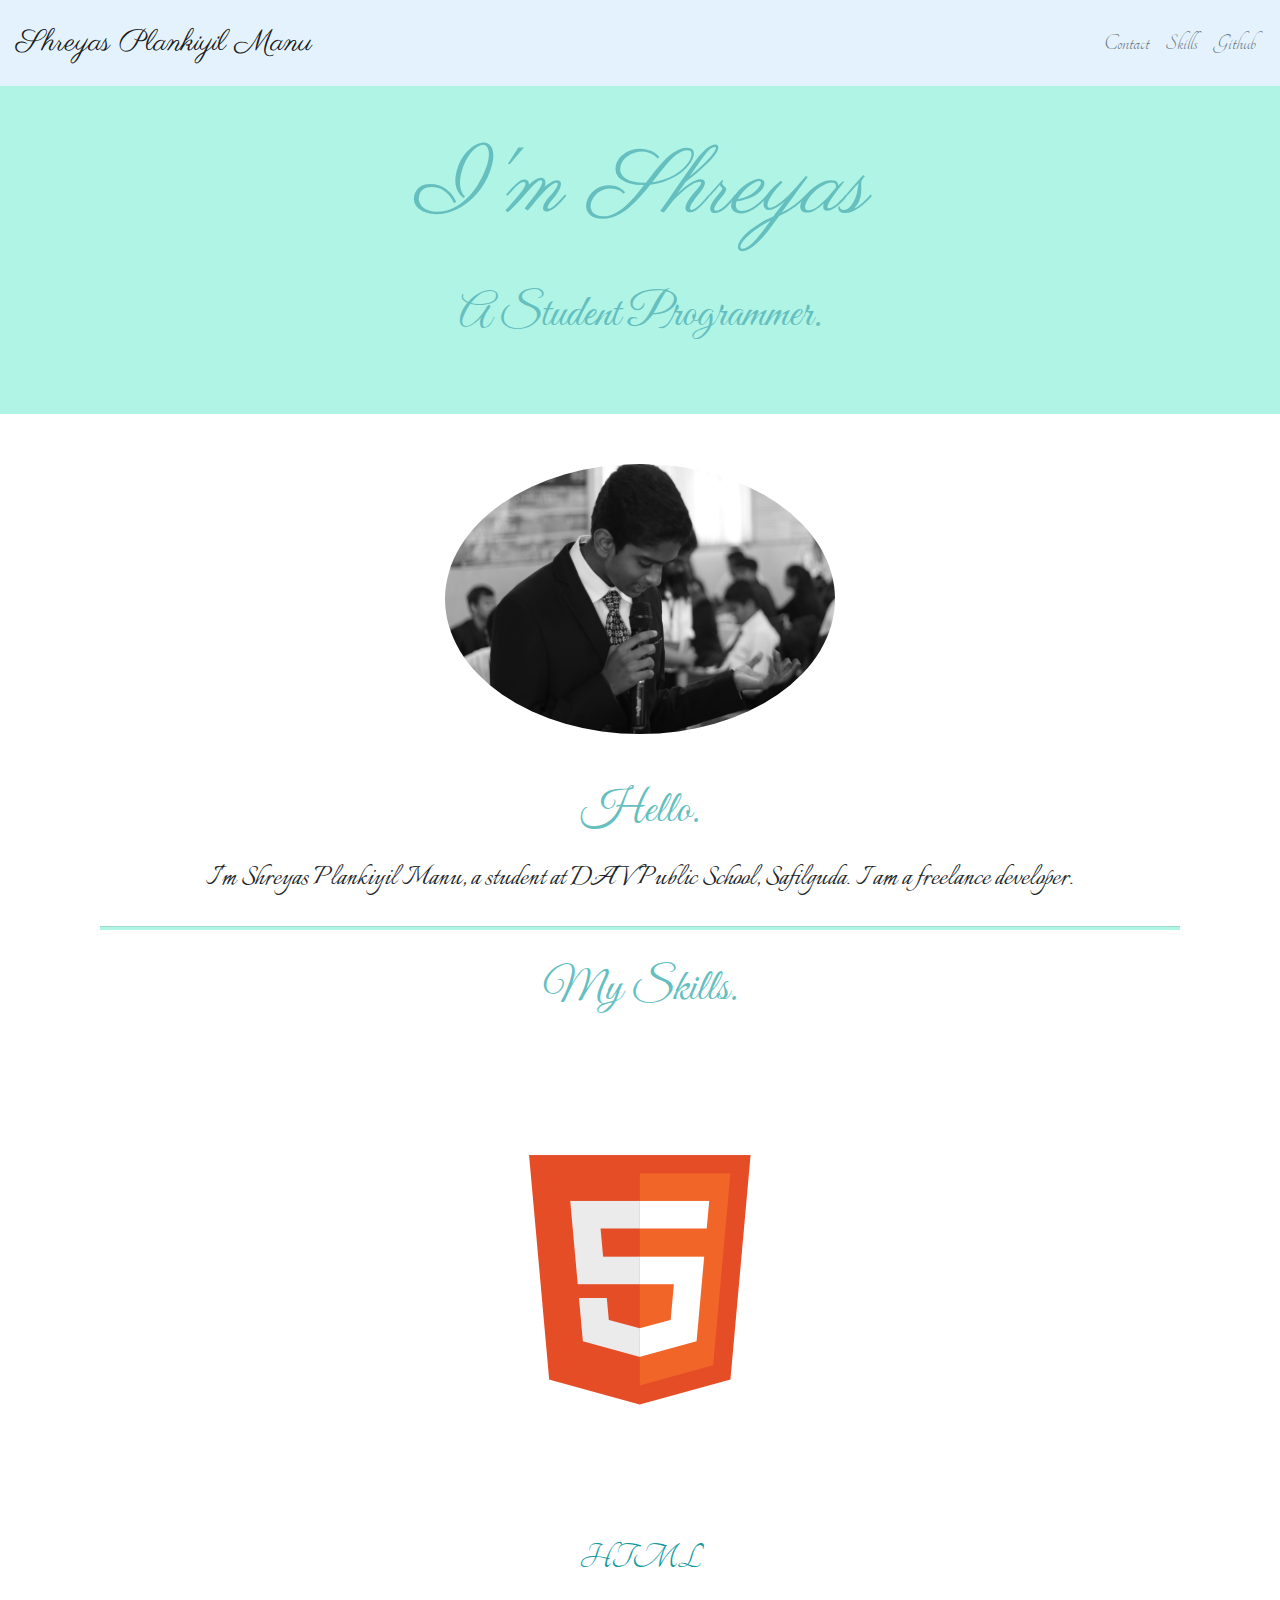
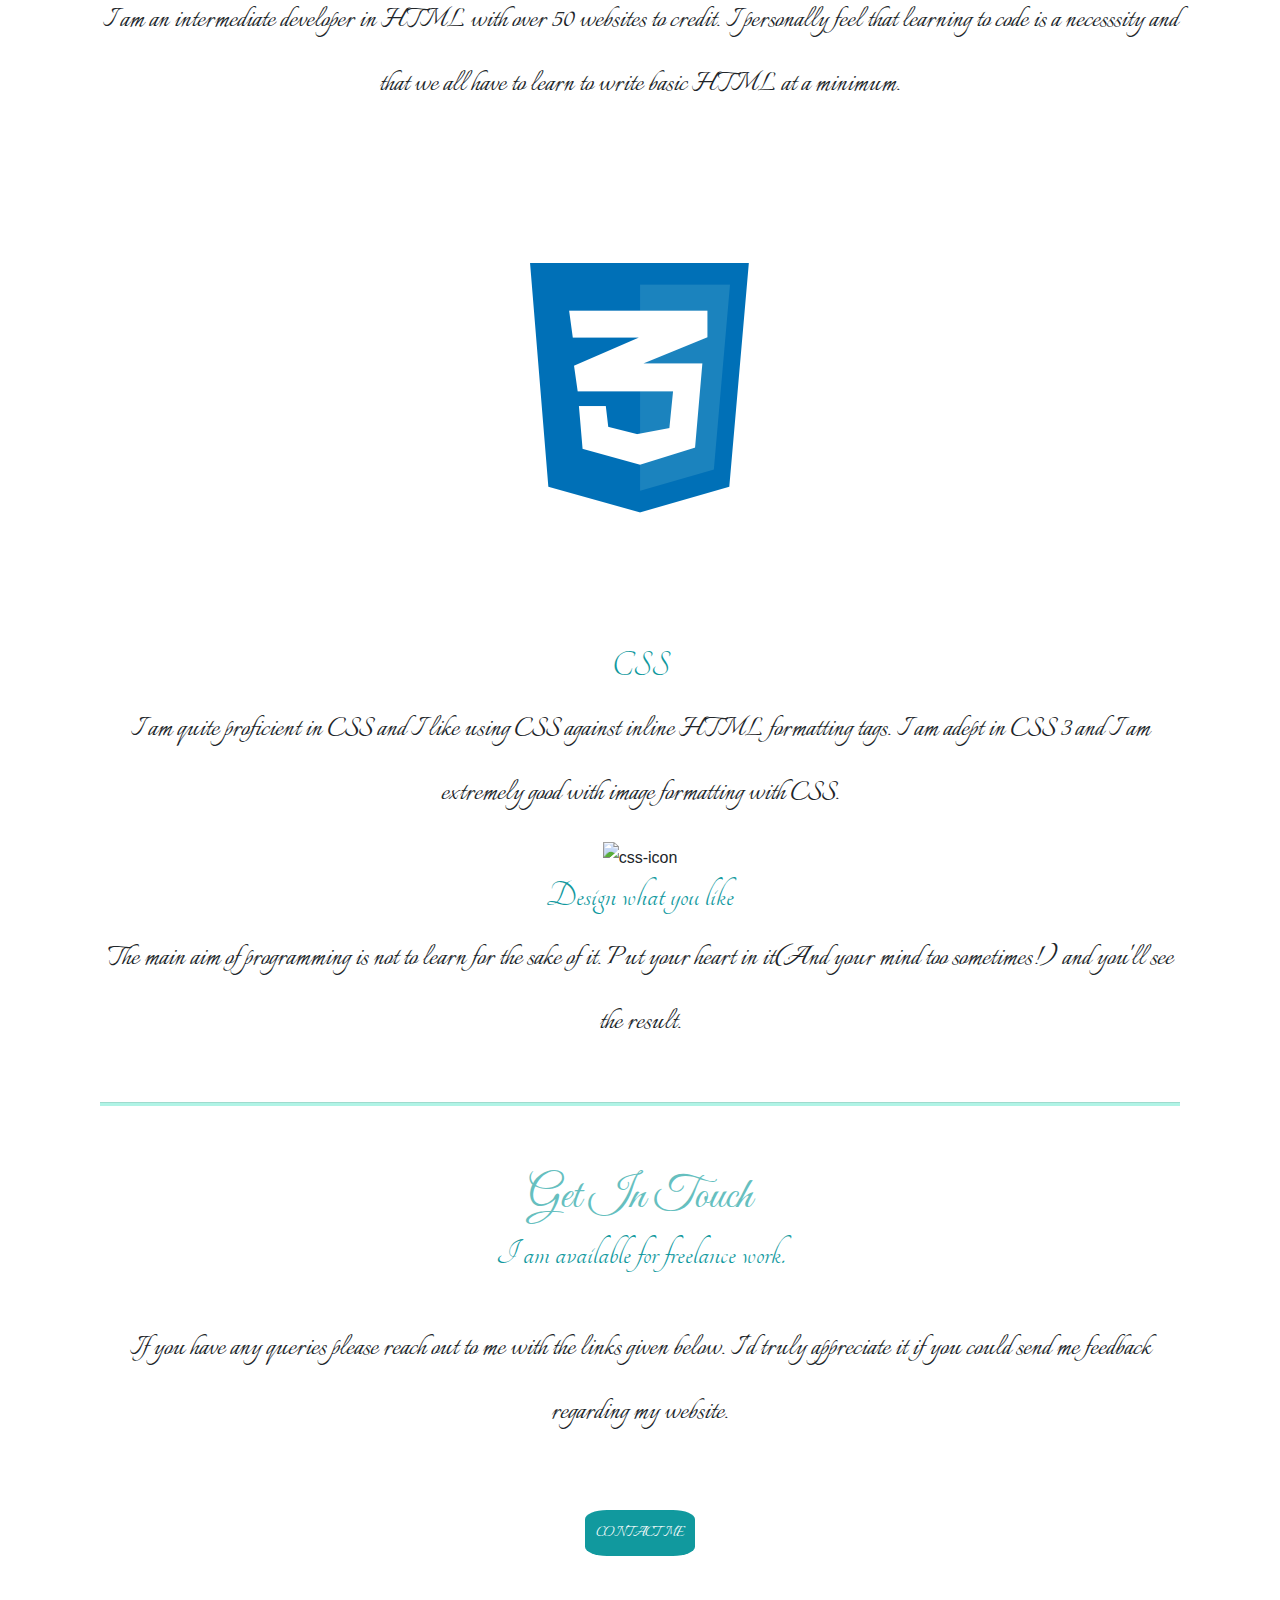
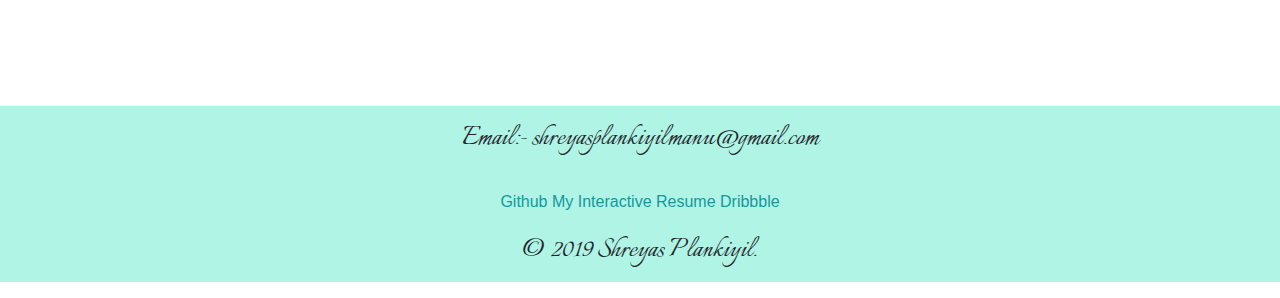
==== index.html @ 8e3399fc "Update index.html" ====
<!DOCTYPE html>
<html>

<head>
  <meta charset="utf-8">
  <script src="https://code.jquery.com/jquery-3.3.1.slim.min.js" integrity="sha384-q8i/X+965DzO0rT7abK41JStQIAqVgRVzpbzo5smXKp4YfRvH+8abtTE1Pi6jizo" crossorigin="anonymous"></script>
<script src="https://cdnjs.cloudflare.com/ajax/libs/popper.js/1.14.7/umd/popper.min.js" integrity="sha384-UO2eT0CpHqdSJQ6hJty5KVphtPhzWj9WO1clHTMGa3JDZwrnQq4sF86dIHNDz0W1" crossorigin="anonymous"></script>
<script src="https://stackpath.bootstrapcdn.com/bootstrap/4.3.1/js/bootstrap.min.js" integrity="sha384-JjSmVgyd0p3pXB1rRibZUAYoIIy6OrQ6VrjIEaFf/nJGzIxFDsf4x0xIM+B07jRM" crossorigin="anonymous"></script>
  <link rel="stylesheet" href="https://stackpath.bootstrapcdn.com/bootstrap/4.3.1/css/bootstrap.min.css" integrity="sha384-ggOyR0iXCbMQv3Xipma34MD+dH/1fQ784/j6cY/iJTQUOhcWr7x9JvoRxT2MZw1T" crossorigin="anonymous">
  <title>Shreyas Manu- A Student Programmer</title>
  <link rel="stylesheet" href="master.css">
  <link rel="icon" href="Steve.ico">
<link href="https://fonts.googleapis.com/css?family=Italianno&display=swap" rel="stylesheet">
  <link href='https://fonts.googleapis.com/css?family=Parisienne' rel="stylesheet">
  <link href="https://fonts.googleapis.com/css?family=Alex+Brush&display=swap" rel="stylesheet">
  <link href="https://fonts.googleapis.com/css?family=Great+Vibes&display=swap" rel="stylesheet">
  <link href="https://fonts.googleapis.com/css?family=Tangerine&display=swap" rel="stylesheet">

</head>

<body>
  <nav class="navbar navbar-expand-lg navbar-light" style="background-color: #e3f2fd;">

    <a class="navbar-brand" href="">Shreyas Plankiyil Manu</a>

    <button class="navbar-toggler" type="button" data-toggle="collapse" data-target="#navbarTogglerDemo02">
      <span class="navbar-toggler-icon"></span>
    </button>

    <div class="collapse navbar-collapse" id="navbarTogglerDemo02">

      <ul class="navbar-nav ml-auto">
        <li class="nav-item">
          <a class="nav-link" href="mailto:shreyasplankiyil@gmail.com">Contact</a>
        </li>
        <li class="nav-item">
          <a class="nav-link" href="#Skills">Skills</a>
        </li>
        <li class="nav-item">
          <a class="nav-link" href="https://github.com/shreyasplankiyil/">Github</a>
        </li>
      </ul>

    </div>
  </nav>

  <div class="top-container">


    <h1><em>I'm Shreyas</em></h1>

    <h2>A Student Programmer.</h2>
  
   <img class="mountain" src="https://media0.giphy.com/media/O0CmQdUr0IY1i/200w.webp?cid=790b76115ced53774f654c6f6b948c7a&rid=200w.webp" alt="">
    <br> <br>
  </div>
  <div class="middle-container">
    <div class="profile">
      <img src="My Photo.JPG" alt="My Photo" width="390px" height="270px" class="Me">
      <h2>Hello.</h2>
      <p>I'm Shreyas Plankiyil Manu, a student at DAV Public School, Safilguda. I am a freelance developer.</p>
    </div>
    <hr><br>
    <div class="skills">
      <a name="Skills"> <h2>My Skills.</h2> </a>
      <div class="skill-row">
        <img class="skills" src="Html.png" alt="Computer picture">
        <h3>HTML</h3>
        <p>I am an intermediate developer in HTML with over 50 websites to credit. I personally feel that learning to code is a necesssity and that we all have to learn to write basic HTML at a minimum. </p>
      </div>
      <div class="skill-row">
        <img class="imageofcss" src="css.png" alt="">
        <h3>CSS</h3>
        <p>I am quite proficient in CSS and I like using CSS against inline HTML formatting tags. I am adept in CSS 3 and I am extremely good with image formatting with CSS.</p>
      </div>
        <div class="skill-row">
       <img class="design-icon" src="https://media1.giphy.com/media/9LXWHpIZ0ygUXywnj7/giphy.gif?cid=3640f6095c01b2ff3134355149c90b77" alt="css-icon" alt="html-icon">
       <h3>Design what you like</h3>
       <p> The main aim of programming is not to learn for the sake of it. Put your heart in it(And your mind too sometimes!) and you'll see the result.</p>
     </div><br>
    </div>
    <hr> <br> <br>
    <div class="contact-me">
      <h2>Get In Touch</h2>
      <h3>I am available for freelance work.</h3><br>
      <p>If you have any queries please reach out to me with the links given below. I'd truly appreciate it if you could send me feedback regarding my website.</p>
      <a class="btn" href="mailto:shreyasplankiyilmanu@gmail.com">CONTACT ME</a>

    </div>
  </div>


  <div class="bottom-container">
   <p>Email:- shreyasplankiyilmanu@gmail.com </p>
    <a class="footer-link" target="_blank" href="https://github.com/Shreyasplankiyil">Github</a>
    <a class="footer-link" target="_blank" href="https://shreyasplankiyil.github.io/CV/">My Interactive Resume</a>
    <a class="footer-link" target="_blank" href="https://dribbble.com/shreyasplankiyil">Dribbble</a>
    <p>© 2019 Shreyas Plankiyil.</p>
    <script>
      let element = document.getElementById("footer");
      element.innerHTML = "<small>&copy; " + new Date().getFullYear() + " YOUR NAME</small>";
    </script>
  </div>
</body>

</head>

</html>
---- master.css ----
/*******************************************Tag Selectors******************************************/
body {
  margin: 0px;
  text-align: center;
  line-height: 2;
}

hr {
  height: 3px;
  background-color: #b0f4e6;
  margin: 0;
}

h1 {
  margin-top: 0px;
  font-family: 'Parisienne';
  font-size: 90px;
  color: #66BFBF;
  line-height: 2;
}

h2 {
  font-family: 'Great Vibes', cursive;
  font-size: 45px;
  color: #66BFBF;
  font-weight: normal;
  ;
}

h3 {
  font-family: 'Tangerine', cursive;
  font-size: 37px;
  color: #11999E
}

a {
  color: #11999E;
}

p {
font-family: 'Italianno', cursive;
font-weight: lighter;
  font-size: 32px;
}

/***************************************Class Selectors************************************************/
.top-container {
  background-color: #b0f4e6;
  padding-top: 100px;
}

.middle-container {
  padding: 100px;
}

.bottom-container {
  background-color: #b0f4e6;
}

.bottom-cloud {
  position: relative;
  left: 700px;
  bottom: 400px;
}

.top-cloud {
  position: relative;
  right: 300px;
  top: 350px;
}

.Me {
  position: relative;
  bottom: 50px;
  border-radius: 100%
}

.skills {
  border-radius: 50%;
}

.imageofcss {
  border-radius: 50%;
}

.btn {
  background-color: #11999E;
  border-radius: 20%;
  color: white;
  padding: 10px;
  margin: 50px;
  display: inline-block;
  text-decoration: none;
  font-family: 'Italianno', sans-serif;
}

.navbar-brand {
  font-family: 'Parisienne';
  font-size: 30px;
}

.navbar-brand:hover {
  background: url(http://gideonren.com/wp-content/uploads/free-watercolor-textures-teal-blue-watercolor-texture-free-photoshop-brushes-at-brusheezy.jpg);
}

.nav-link {
  font-family: 'Tangerine', cursive;
  font-size: 24px;
}

.nav-link:hover {
  color: #004d61;
}

.mountain{
  position: relative;
  left: 30px;
}

.navbar-expand-lg {
  position: fixed;
  top: 0;
  width: 100%
}

.design-icon{
  height: 350px;
  width: 350px;
}
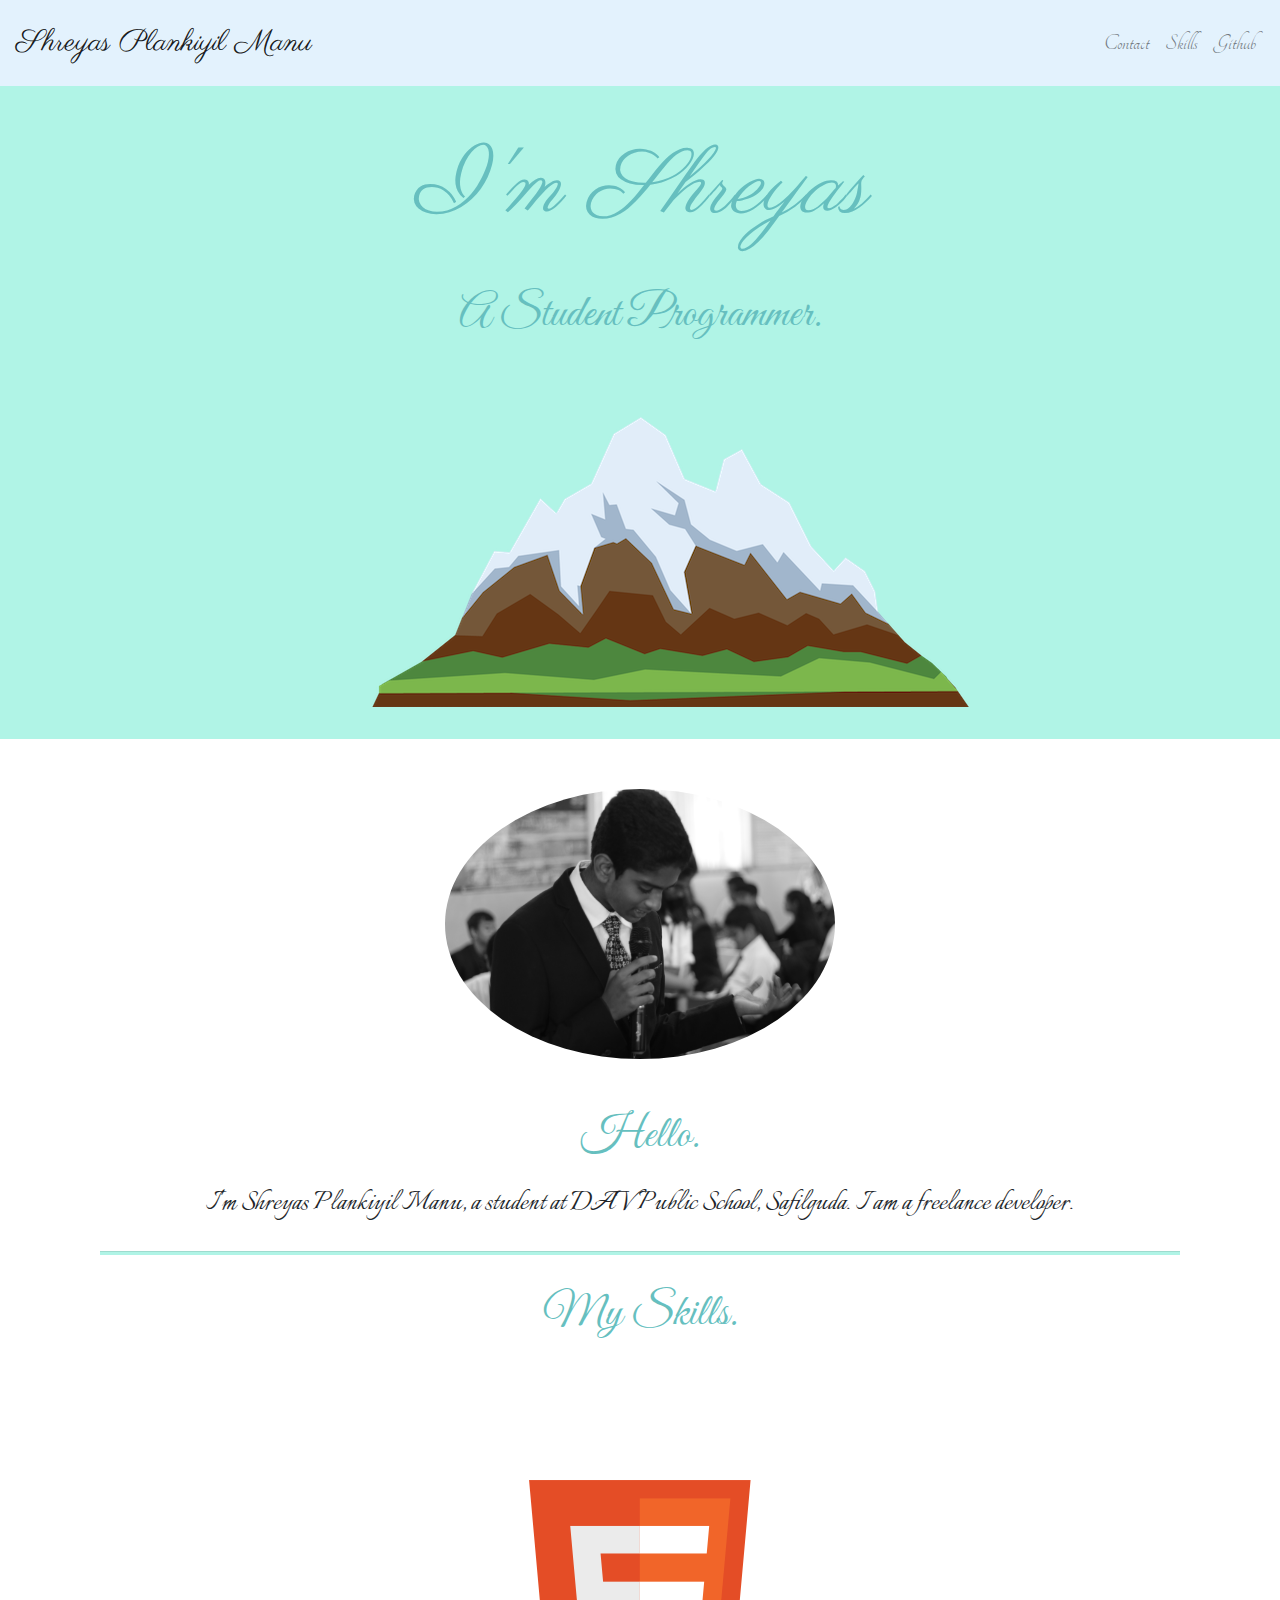
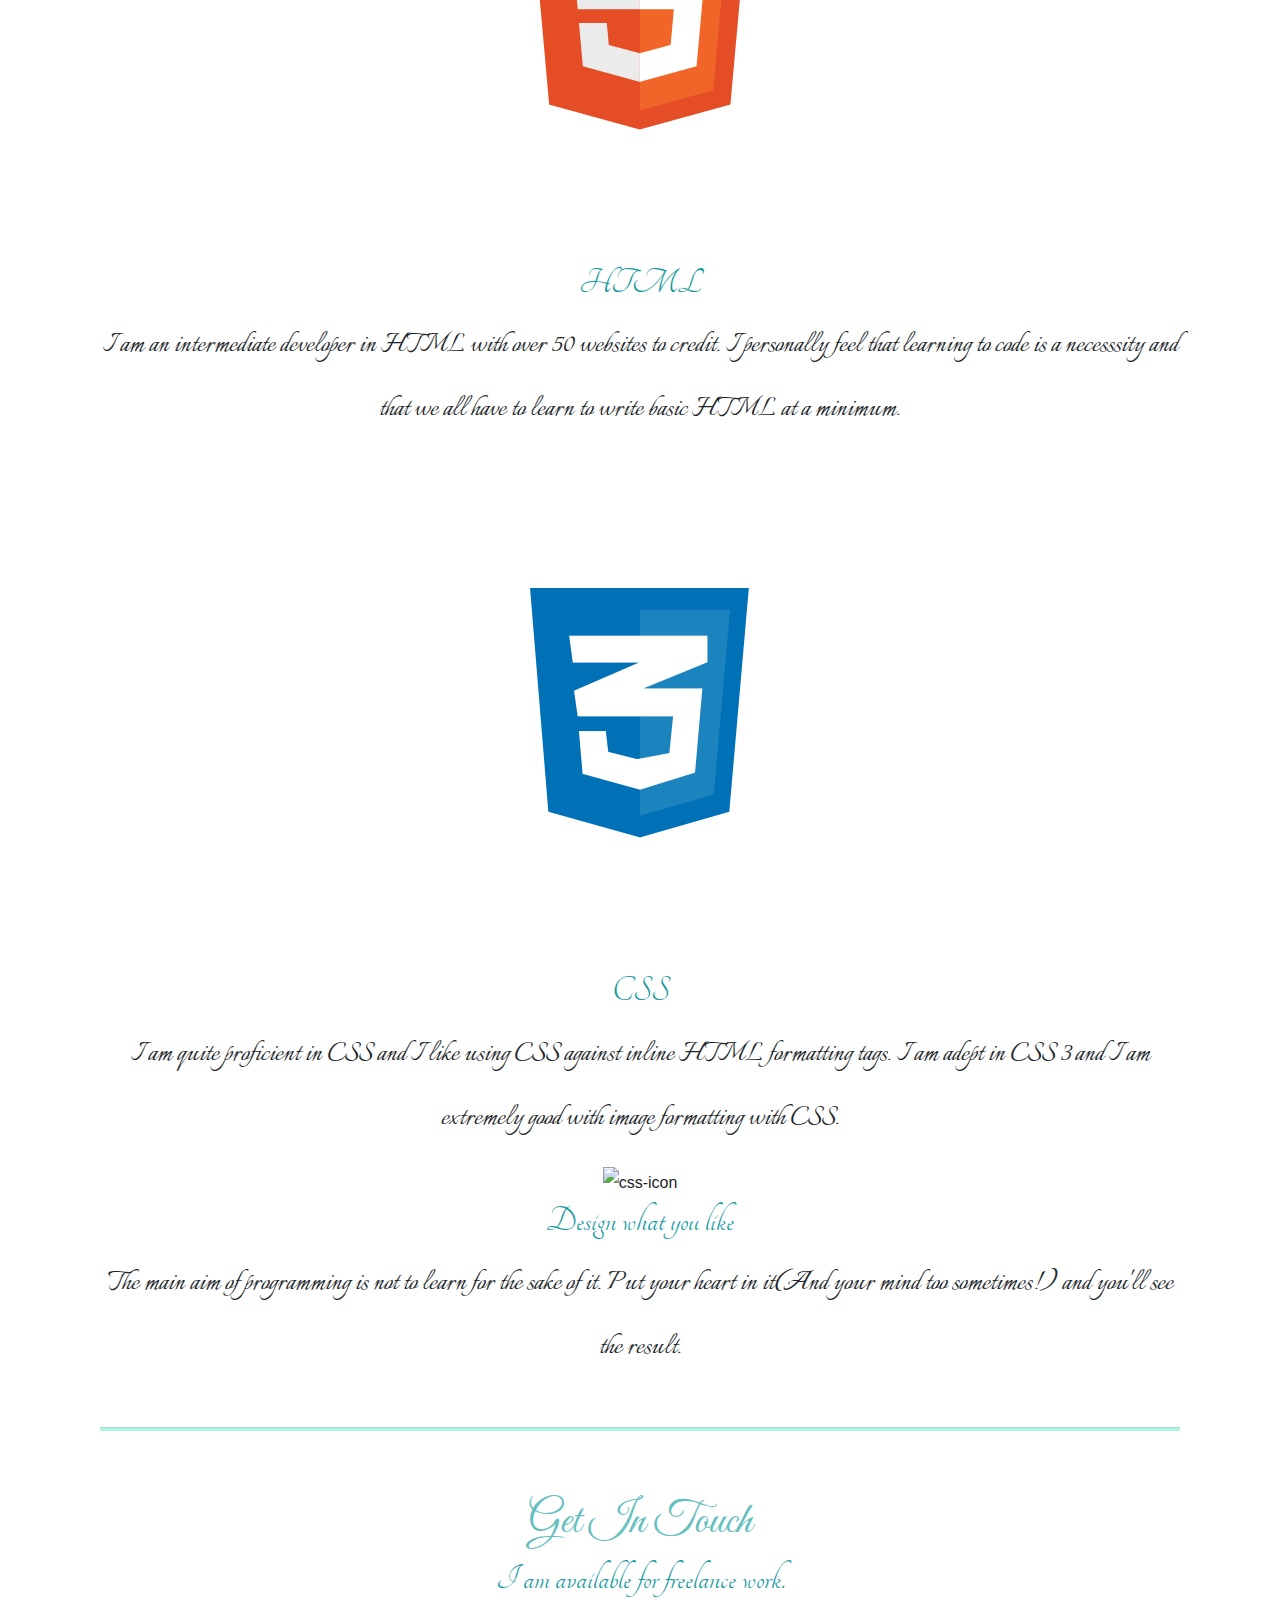
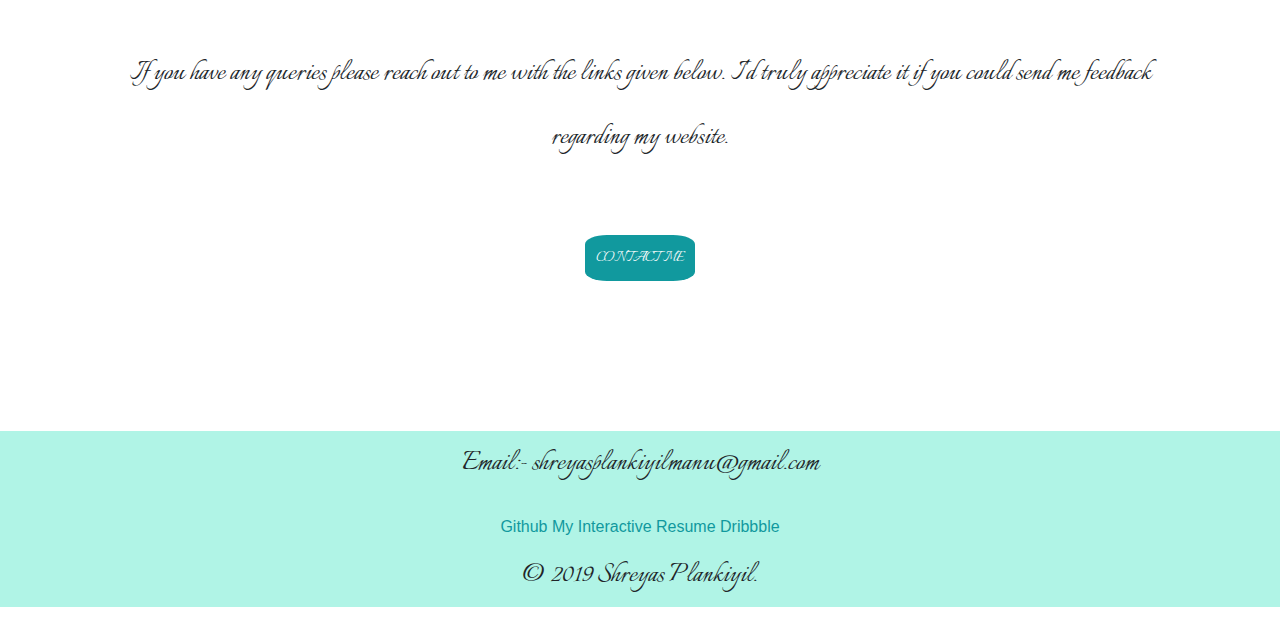
==== commit 6b188848: "Update index.html" ====
--- a/index.html
+++ b/index.html
@@ -6,10 +6,11 @@
   <script src="https://code.jquery.com/jquery-3.3.1.slim.min.js" integrity="sha384-q8i/X+965DzO0rT7abK41JStQIAqVgRVzpbzo5smXKp4YfRvH+8abtTE1Pi6jizo" crossorigin="anonymous"></script>
 <script src="https://cdnjs.cloudflare.com/ajax/libs/popper.js/1.14.7/umd/popper.min.js" integrity="sha384-UO2eT0CpHqdSJQ6hJty5KVphtPhzWj9WO1clHTMGa3JDZwrnQq4sF86dIHNDz0W1" crossorigin="anonymous"></script>
 <script src="https://stackpath.bootstrapcdn.com/bootstrap/4.3.1/js/bootstrap.min.js" integrity="sha384-JjSmVgyd0p3pXB1rRibZUAYoIIy6OrQ6VrjIEaFf/nJGzIxFDsf4x0xIM+B07jRM" crossorigin="anonymous"></script>
-  <link rel="stylesheet" href="https://stackpath.bootstrapcdn.com/bootstrap/4.3.1/css/bootstrap.min.css" integrity="sha384-ggOyR0iXCbMQv3Xipma34MD+dH/1fQ784/j6cY/iJTQUOhcWr7x9JvoRxT2MZw1T" crossorigin="anonymous">
+ <link rel="stylesheet" href="https://stackpath.bootstrapcdn.com/bootstrap/4.3.1/css/bootstrap.min.css" integrity="sha384-ggOyR0iXCbMQv3Xipma34MD+dH/1fQ784/j6cY/iJTQUOhcWr7x9JvoRxT2MZw1T" crossorigin="anonymous">
+ <meta name="google-site-verification" content="2HOZCaeYZ5ebR7ZHZCq2a4vB1IfqceYic_l0BALYp90" />
   <title>Shreyas Manu- A Student Programmer</title>
   <link rel="stylesheet" href="master.css">
-  <link rel="icon" href="Steve.ico">
+  <link rel="icon" type="image/png" href="Shreyas (3).png">
 <link href="https://fonts.googleapis.com/css?family=Italianno&display=swap" rel="stylesheet">
   <link href='https://fonts.googleapis.com/css?family=Parisienne' rel="stylesheet">
   <link href="https://fonts.googleapis.com/css?family=Alex+Brush&display=swap" rel="stylesheet">
@@ -31,7 +32,7 @@
 
       <ul class="navbar-nav ml-auto">
         <li class="nav-item">
-          <a class="nav-link" href="mailto:shreyasplankiyil@gmail.com">Contact</a>
+          <a class="nav-link" href="mailto:shreyasplankiyilmanu@gmail.com">Contact</a>
         </li>
         <li class="nav-item">
           <a class="nav-link" href="#Skills">Skills</a>
@@ -51,7 +52,7 @@
 
     <h2>A Student Programmer.</h2>
   
-   <img class="mountain" src="https://media0.giphy.com/media/O0CmQdUr0IY1i/200w.webp?cid=790b76115ced53774f654c6f6b948c7a&rid=200w.webp" alt="">
+   <img class="mountain" src="mountain.png" alt="Nothing here!">
     <br> <br>
   </div>
   <div class="middle-container">
@@ -98,9 +99,22 @@
     <p>© 2019 Shreyas Plankiyil.</p>
     <script>
       let element = document.getElementById("footer");
-      element.innerHTML = "<small>&copy; " + new Date().getFullYear() + " YOUR NAME</small>";
+      element.innerHTML = "<small>&copy; " + new Date().getFullYear() + " Shreyas</small>";
     </script>
   </div>
+  <!--Start of Tawk.to Script-->
+<script type="text/javascript">
+var Tawk_API=Tawk_API||{}, Tawk_LoadStart=new Date();
+(function(){
+var s1=document.createElement("script"),s0=document.getElementsByTagName("script")[0];
+s1.async=true;
+s1.src='https://embed.tawk.to/5cf652bfb534676f32ad483c/default';
+s1.charset='UTF-8';
+s1.setAttribute('crossorigin','*');
+s0.parentNode.insertBefore(s1,s0);
+})();
+</script>
+<!--End of Tawk.to Script-->
 </body>
 
 </head>
